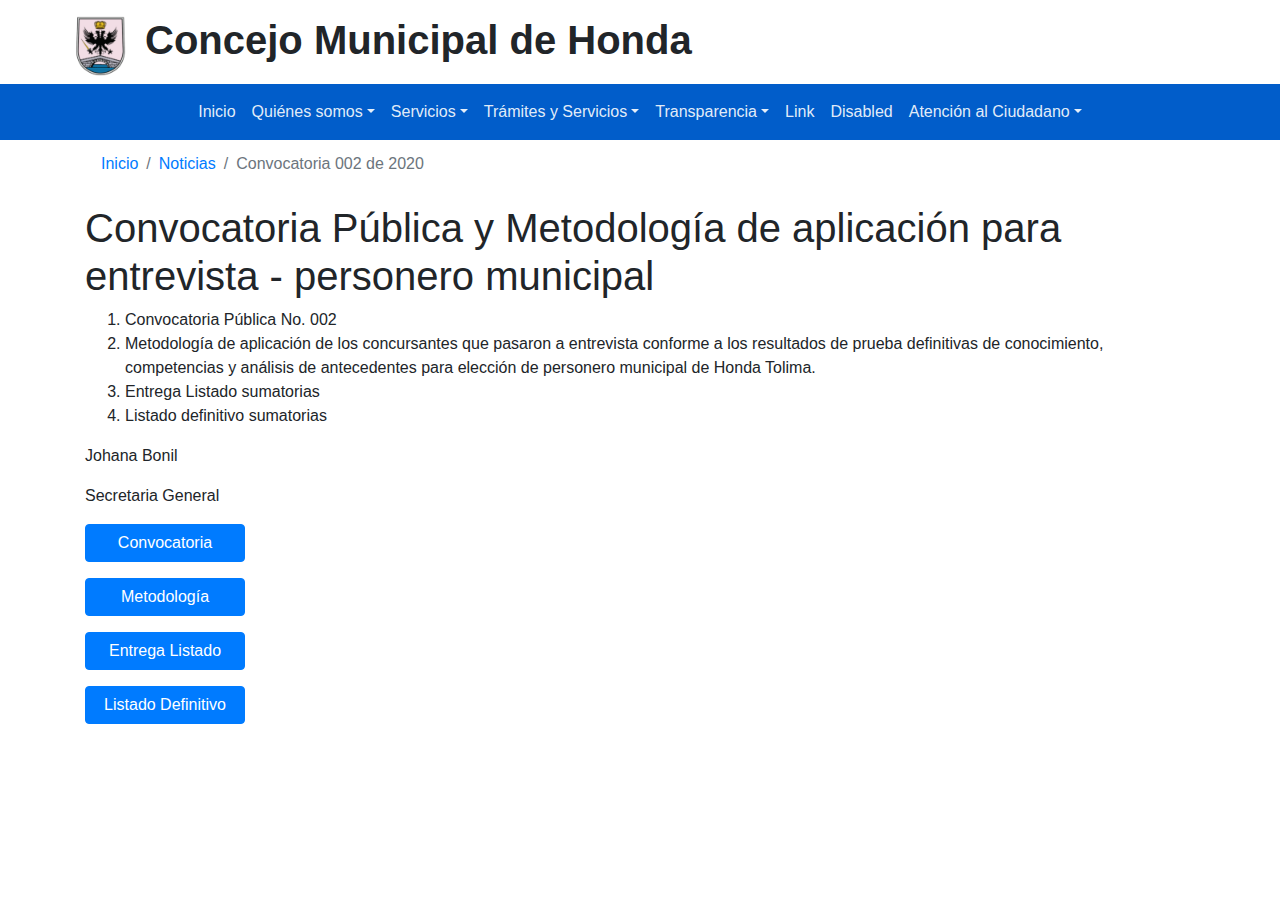
==== convocatoria2.html @ fc45901f "first commit" ====
<!DOCTYPE html>
<html lang="es">
    <head>
        <meta charset="utf-8">
        <meta name="viewport" content="width=device-width, initial-scale=1, shrink-to-fit=no">

        <title>Concejo de Honda | Convocatoria</title>

        <link href="static/css/bootstrap.min.css" rel="stylesheet">
        <link href="static/css/style.css" rel="stylesheet">
    </head>
    <body>
        <header>
            <div >
                <!-- <a href="https://getbootstrap.com/" class="d-block px-3 py-2 text-center text-bold text-danger bg-success old-bv">There's a newer version of Bootstrap 4!</a> -->
                <div class="container">
                    <div class="row pb-2 header">
                        <div>
                            <img src="static/img/escudo.png" class="mt-3 escudo" alt="">
                        </div>
                        <div class="col col-lg-10 mt-3">
                            <h1 class="font-weight-bold">Concejo Municipal de Honda</h1>
                            <!-- <h4 class="text-danger font-weight-bold">Voluntarios de Honda</h4> -->
                        </div>
                        <!-- <div class="col col-lg-1"></div> -->
                    </div>
                </div>
                <nav class="navbar navbar-expand-lg navbar-dark bg-dark" id="navbar">
                    <button class="navbar-toggler" type="button" data-toggle="collapse" data-target="#navbarsExample08" aria-controls="navbarsExample08" aria-expanded="false" aria-label="Toggle navigation">
                        <span class="navbar-toggler-icon"></span>
                    </button>

                    <div class="collapse navbar-collapse justify-content-md-center" id="navbarsExample08">
                        <ul class="navbar-nav">
                            <li class="nav-item active">
                                <a class="nav-link" href="index.html">Inicio <span class="sr-only">(current)</span></a>
                            </li>
                            <li class="nav-item dropdown">
                                <a class="nav-link dropdown-toggle" href="#" id="navbarDropdownNosotros" data-toggle="dropdown" aria-haspopup="true" aria-expanded="false">Quiénes somos</a>
                                <div class="dropdown-menu" aria-labelledby="navbarDropdownNosotros">
                                    <a class="dropdown-item" href="#">Nosotros</a>
                                    <a class="dropdown-item" href="mision.html">Misión y Visión</a>
                                    <a class="dropdown-item" href="objetivos.html">Objetivos</a>
                                    <a class="dropdown-item" href="#">Organigrama</a>
                                    <a class="dropdown-item" href="funcionarios.html">Funcionarios</a>
                                    <a class="dropdown-item" href="#">Directorio</a>
                                    <a class="dropdown-item" href="#">Política de protección de datos</a>
                                </div>
                            </li>
                            <li class="nav-item dropdown">
                                <a class="nav-link dropdown-toggle" href="#" id="navbarDropdownServicio" data-toggle="dropdown" aria-haspopup="true" aria-expanded="false">Servicios</a>
                                <div class="dropdown-menu" aria-labelledby="navbarDropdownServicio">
                                    <a class="dropdown-item" href="#">Servicio1</a>
                                    <a class="dropdown-item" href="#">Servicio2</a>
                                    <a class="dropdown-item" href="#">Servicio3</a>
                                    <a class="dropdown-item" href="#">Servicio4</a>
                                </div>
                            </li>
                            <li class="nav-item dropdown">
                                <a class="nav-link dropdown-toggle" href="#" id="navbarDropdownTransparencia" data-toggle="dropdown" aria-haspopup="true" aria-expanded="false">Trámites y Servicios</a>
                                <div class="dropdown-menu" aria-labelledby="navbarDropdownTrámites">
                                    <a class="dropdown-item" href="#">Trámites1</a>
                                    <a class="dropdown-item" href="#">Trámites2</a>
                                    <a class="dropdown-item" href="#">Trámites3</a>
                                    <a class="dropdown-item" href="#">Trámites4</a>
                                </div>
                            </li>
                            <li class="nav-item dropdown">
                                <a class="nav-link dropdown-toggle" href="#" id="navbarDropdownTransparencia" data-toggle="dropdown" aria-haspopup="true" aria-expanded="false">Transparencia</a>
                                <div class="dropdown-menu" aria-labelledby="navbarDropdownTransparencia">
                                    <a class="dropdown-item" href="#">Ley de Transparencia</a>
                                    <a class="dropdown-item" href="#">Transparencia2</a>
                                    <a class="dropdown-item" href="#">Transparencia3</a>
                                    <a class="dropdown-item" href="#">Transparencia4</a>
                                </div>
                            </li>
                            <li class="nav-item">
                                <a class="nav-link" href="#">Link</a>
                            </li>
                            <li class="nav-item">
                                <a class="nav-link disabled" href="#">Disabled</a>
                            </li>
                            <li class="nav-item dropdown">
                                <a class="nav-link dropdown-toggle" href="http://example.com" id="dropdown08" data-toggle="dropdown" aria-haspopup="true" aria-expanded="false">Atención al Ciudadano</a>
                                <div class="dropdown-menu" aria-labelledby="dropdown08">
                                    <a class="dropdown-item" href="contacto.html">Contacto</a>
                                    <a class="dropdown-item" href="#">Another action</a>
                                    <a class="dropdown-item" href="#">Something else here</a>
                                </div>
                            </li>
                        </ul>
                    </div>
                </nav>
            </div>
        </header>

        <div id="content">
            <div class="container">
                <nav style="--bs-breadcrumb-divider: '>';" aria-label="breadcrumb">
                    <ol class="breadcrumb">
                        <li class="breadcrumb-item"><a href="index.html">Inicio</a></li>
                        <li class="breadcrumb-item"><a href="noticias.html">Noticias</a></li>
                        <li class="breadcrumb-item active" aria-current="page">Convocatoria 002 de 2020</li>
                    </ol>
                </nav>
                <h1>Convocatoria Pública y Metodología de aplicación para entrevista - personero municipal </h1>
                <ol>
                    <li>Convocatoria Pública No. 002</li>
                    <li>Metodología de aplicación de los concursantes que pasaron a entrevista conforme a los resultados de prueba definitivas de conocimiento, competencias y análisis de antecedentes para elección de personero municipal de Honda Tolima.</li>
                    <li>Entrega Listado sumatorias</li>
                    <li>Listado definitivo sumatorias</li>
                </ol>
                <p>Johana Bonil</p>
                <p>Secretaria General</p>
                <p><a class="btn btn-primary btna" role="button" data-toggle="modal" data-target="#Modal1">Convocatoria</a></p>
                <p><a class="btn btn-primary btna" role="button" data-toggle="modal" data-target="#Modal2">Metodología</a></p>
                <p><a class="btn btn-primary btna" role="button" data-toggle="modal" data-target="#Modal3">Entrega Listado</a></p>
                <p><a class="btn btn-primary btna" role="button" data-toggle="modal" data-target="#Modal4">Listado Definitivo</a></p>


                <!-- =================================== -->
            </div>
        </div>
        <!-- MODALES -->
        <!-- =================================== -->
        <div class="modal fade" id="Modal4" tabindex="-1" role="dialog" aria-labelledby="exampleModalLabel" aria-hidden="true">
            <div class="modal-dialog modal-lg" role="document">
                <div class="modal-content">
                    <div class="modal-body">
                        <button type="button" class="close" data-dismiss="modal" aria-label="Close">
                            <span aria-hidden="true">&times;</span>
                        </button>
                        <!-- <embed src="media/Pabellon1/1. SAVON NATUREL/SAVON NATUREL Ficha financiera.pdf" width="100%" height="500" style="height: 85vh;"></embed> -->
                        <object data="static/files/listado-definitivo-sumatorias-honda-tolima-1.pdf" type="application/pdf" width="100%" height="600px">
                            No tiene instalado el complemento para visualizar el documento en línea, descárguelo <a href="#">aquí.</a> Para una mejor visualización use Google Chrome.
                        </object>
                    </div>
                </div>
            </div>
        </div>
        <!-- =================================== -->
        <!-- =================================== -->
        <div class="modal fade" id="Modal3" tabindex="-1" role="dialog" aria-labelledby="exampleModalLabel" aria-hidden="true">
            <div class="modal-dialog modal-lg" role="document">
                <div class="modal-content">
                    <div class="modal-body">
                        <button type="button" class="close" data-dismiss="modal" aria-label="Close">
                            <span aria-hidden="true">&times;</span>
                        </button>
                        <!-- <embed src="media/Pabellon1/1. SAVON NATUREL/SAVON NATUREL Ficha financiera.pdf" width="100%" height="500" style="height: 85vh;"></embed> -->
                        <object data="static/files/entrega-listado-sumatorias-honda-tolima.pdf" type="application/pdf" width="100%" height="600px">
                            No tiene instalado el complemento para visualizar el documento en línea, descárguelo <a href="#">aquí.</a> Para una mejor visualización use Google Chrome.
                        </object>
                    </div>
                </div>
            </div>
        </div>
        <!-- =================================== -->
        <!-- =================================== -->
        <div class="modal fade" id="Modal2" tabindex="-1" role="dialog" aria-labelledby="exampleModalLabel" aria-hidden="true">
            <div class="modal-dialog modal-lg" role="document">
                <div class="modal-content">
                    <div class="modal-body">
                        <button type="button" class="close" data-dismiss="modal" aria-label="Close">
                            <span aria-hidden="true">&times;</span>
                        </button>
                        <!-- <embed src="media/Pabellon1/1. SAVON NATUREL/SAVON NATUREL Ficha financiera.pdf" width="100%" height="500" style="height: 85vh;"></embed> -->
                        <object data="static/files/metodologia-de-aplicacion.pdf" type="application/pdf" width="100%" height="600px">
                            No tiene instalado el complemento para visualizar el documento en línea, descárguelo <a href="#">aquí.</a> Para una mejor visualización use Google Chrome.
                        </object>
                    </div>
                </div>
            </div>
        </div>
        <!-- =================================== -->
        <!-- =================================== -->
        <div class="modal fade" id="Modal1" tabindex="-1" role="dialog" aria-labelledby="exampleModalLabel" aria-hidden="true">
            <div class="modal-dialog modal-lg" role="document">
                <div class="modal-content">
                    <div class="modal-body">
                        <button type="button" class="close" data-dismiss="modal" aria-label="Close">
                            <span aria-hidden="true">&times;</span>
                        </button>
                        <!-- <embed src="media/Pabellon1/1. SAVON NATUREL/SAVON NATUREL Ficha financiera.pdf" width="100%" height="500" style="height: 85vh;"></embed> -->
                        <object data="static/files/convocatoria-publica-no-002-de-2020.pdf" type="application/pdf" width="100%" height="600px">
                            No tiene instalado el complemento para visualizar el documento en línea, descárguelo <a href="#">aquí.</a> Para una mejor visualización use Google Chrome.
                        </object>
                    </div>
                </div>
            </div>
        </div>
        <!-- =================================== -->
        <script src="static/js/jquery-3.5.1.min.js"></script>
        <script src="https://ajax.googleapis.com/ajax/libs/jquery/1.11.2/jquery.min.js"></script>
        <script src="static/js/bootstrap.min.js"></script>
        <script type="text/javascript">
            // When the user scrolls the page, execute myFunction
            window.onscroll = function() {myFunction()};

            // Get the navbar
            var navbar = document.getElementById("navbar");
            // var titulo = document.getElementById("titulo");

            // Get the offset position of the navbar
            var sticky = navbar.offsetTop;

            // Add the sticky class to the navbar when you reach its scroll position. Remove "sticky" when you leave the scroll position
            function myFunction() {
                if (window.pageYOffset >= sticky) {
                    navbar.classList.add("fixed-top")
                    // titulo.classList.remove("d-none")
                } else {
                    navbar.classList.remove("fixed-top");
                    // titulo.classList.add("d-none")
                }
            }

        </script>
        <script type="text/javascript" src="static/js/jQuery.paginate.js"></script>
        <script>
            $('#pagination-1').paginate({
            	items_per_page: 6
            });
        </script>
    </body>
</html>
---- static/css/style.css ----
.bg-dark{
    background-color: #015dca !important;
}

.nav-link{
    color: rgba(255, 255, 255, 0.9) !important;
}

.escudo{
    /* margin-top: 10px; */
    width: 60px;
    height: 60px;
}

p.date {
    color:#ccc;
    font-family: georgia, serif;
    font-size: 12px;
    font-style: italic;
}

.breadcrumb{
    background-color: transparent !important;
}

.btna{
    min-width: 160px;
    max-width: 160px;
}
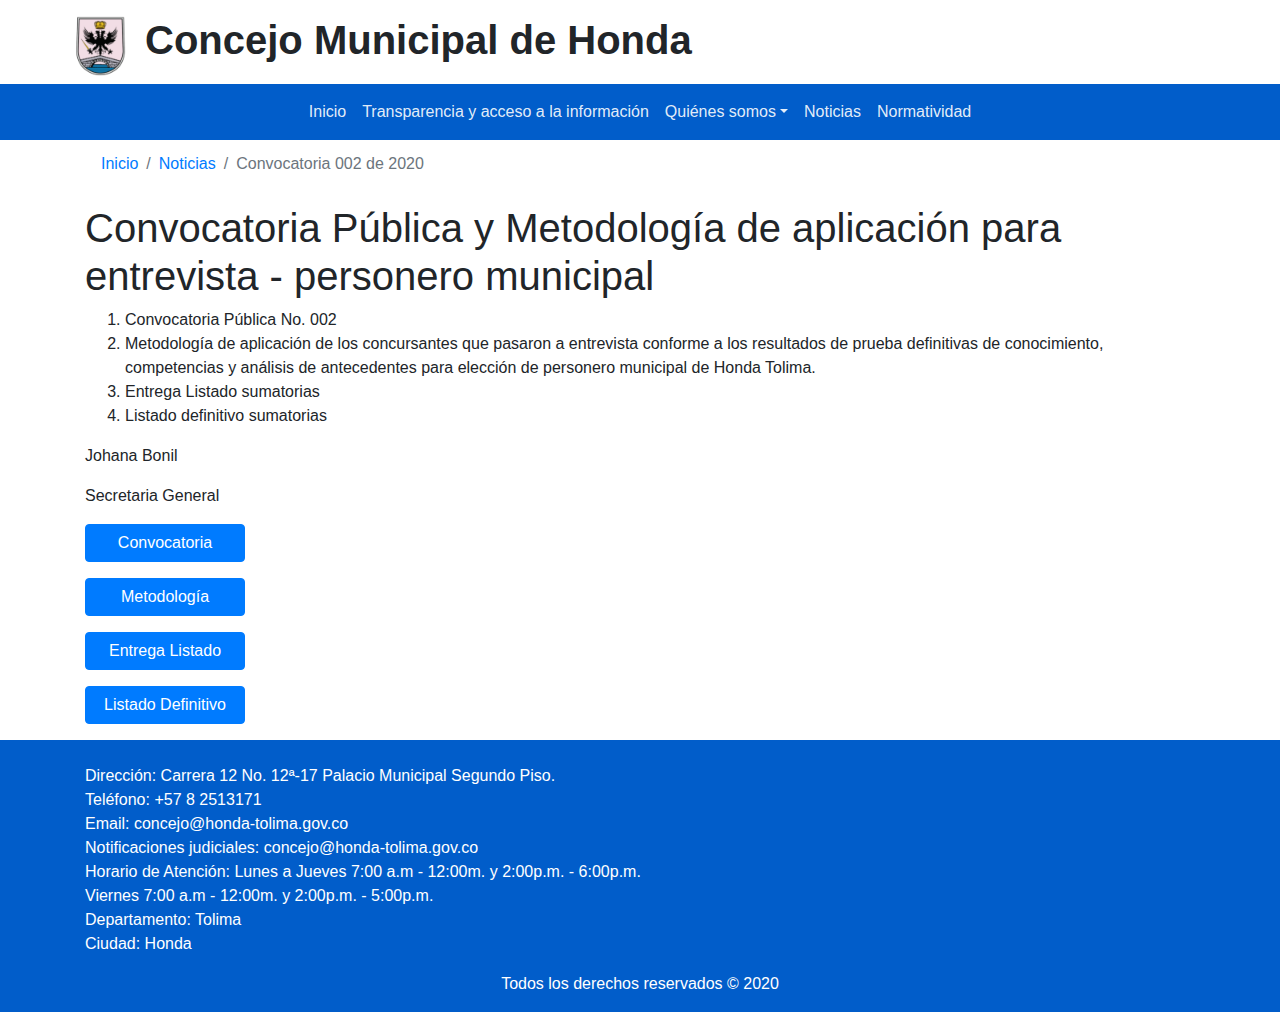
==== commit 4430c319: "agregando footer" ====
--- a/convocatoria2.html
+++ b/convocatoria2.html
@@ -35,58 +35,23 @@
                             <li class="nav-item active">
                                 <a class="nav-link" href="index.html">Inicio <span class="sr-only">(current)</span></a>
                             </li>
+                            <li class="nav-item active">
+                                <a class="nav-link" href="transparencia.html">Transparencia y acceso a la información</a>
+                            </li>
                             <li class="nav-item dropdown">
                                 <a class="nav-link dropdown-toggle" href="#" id="navbarDropdownNosotros" data-toggle="dropdown" aria-haspopup="true" aria-expanded="false">Quiénes somos</a>
                                 <div class="dropdown-menu" aria-labelledby="navbarDropdownNosotros">
                                     <a class="dropdown-item" href="#">Nosotros</a>
-                                    <a class="dropdown-item" href="mision.html">Misión y Visión</a>
-                                    <a class="dropdown-item" href="objetivos.html">Objetivos</a>
-                                    <a class="dropdown-item" href="#">Organigrama</a>
-                                    <a class="dropdown-item" href="funcionarios.html">Funcionarios</a>
-                                    <a class="dropdown-item" href="#">Directorio</a>
-                                    <a class="dropdown-item" href="#">Política de protección de datos</a>
+                                    <a class="dropdown-item" href="#">Misión y Visión</a>
+                                    <a class="dropdown-item" href="#">Objetivos</a>
+                                    <a class="dropdown-item" href="funcionarios.html">Directorio de funcionarios</a>
                                 </div>
                             </li>
-                            <li class="nav-item dropdown">
-                                <a class="nav-link dropdown-toggle" href="#" id="navbarDropdownServicio" data-toggle="dropdown" aria-haspopup="true" aria-expanded="false">Servicios</a>
-                                <div class="dropdown-menu" aria-labelledby="navbarDropdownServicio">
-                                    <a class="dropdown-item" href="#">Servicio1</a>
-                                    <a class="dropdown-item" href="#">Servicio2</a>
-                                    <a class="dropdown-item" href="#">Servicio3</a>
-                                    <a class="dropdown-item" href="#">Servicio4</a>
-                                </div>
-                            </li>
-                            <li class="nav-item dropdown">
-                                <a class="nav-link dropdown-toggle" href="#" id="navbarDropdownTransparencia" data-toggle="dropdown" aria-haspopup="true" aria-expanded="false">Trámites y Servicios</a>
-                                <div class="dropdown-menu" aria-labelledby="navbarDropdownTrámites">
-                                    <a class="dropdown-item" href="#">Trámites1</a>
-                                    <a class="dropdown-item" href="#">Trámites2</a>
-                                    <a class="dropdown-item" href="#">Trámites3</a>
-                                    <a class="dropdown-item" href="#">Trámites4</a>
-                                </div>
-                            </li>
-                            <li class="nav-item dropdown">
-                                <a class="nav-link dropdown-toggle" href="#" id="navbarDropdownTransparencia" data-toggle="dropdown" aria-haspopup="true" aria-expanded="false">Transparencia</a>
-                                <div class="dropdown-menu" aria-labelledby="navbarDropdownTransparencia">
-                                    <a class="dropdown-item" href="#">Ley de Transparencia</a>
-                                    <a class="dropdown-item" href="#">Transparencia2</a>
-                                    <a class="dropdown-item" href="#">Transparencia3</a>
-                                    <a class="dropdown-item" href="#">Transparencia4</a>
-                                </div>
-                            </li>
                             <li class="nav-item">
-                                <a class="nav-link" href="#">Link</a>
+                                <a class="nav-link" href="noticias.html">Noticias</a>
                             </li>
                             <li class="nav-item">
-                                <a class="nav-link disabled" href="#">Disabled</a>
-                            </li>
-                            <li class="nav-item dropdown">
-                                <a class="nav-link dropdown-toggle" href="http://example.com" id="dropdown08" data-toggle="dropdown" aria-haspopup="true" aria-expanded="false">Atención al Ciudadano</a>
-                                <div class="dropdown-menu" aria-labelledby="dropdown08">
-                                    <a class="dropdown-item" href="contacto.html">Contacto</a>
-                                    <a class="dropdown-item" href="#">Another action</a>
-                                    <a class="dropdown-item" href="#">Something else here</a>
-                                </div>
+                                <a class="nav-link" href="normatividad.html">Normatividad</a>
                             </li>
                         </ul>
                     </div>
@@ -121,6 +86,30 @@
                 <!-- =================================== -->
             </div>
         </div>
+        <footer class="text-white bg-dark mt-auto pt-4">
+            <div class="container">
+                <div class="row">
+                    <div class="col">
+                        <ul class="list-unstyled ">
+                            <li>Dirección: Carrera 12 No. 12ª-17 Palacio Municipal Segundo Piso.</li>
+                            <li>Teléfono: +57 8 2513171</li>
+                            <li>Email: concejo@honda-tolima.gov.co</li>
+                            <li>Notificaciones judiciales: concejo@honda-tolima.gov.co</li>
+                            <li>Horario de Atención: Lunes a Jueves 7:00 a.m - 12:00m. y 2:00p.m. - 6:00p.m.</li>
+                            <li>Viernes 7:00 a.m - 12:00m. y 2:00p.m. - 5:00p.m.</li>
+                            <li>Departamento: Tolima</li>
+                            <li>Ciudad: Honda</li>
+                        </ul>
+                    </div>
+                </div>
+                <div class="row">
+                    <div class="col">
+
+                        <p class="text-center">Todos los derechos reservados &copy; 2020</p>
+                    </div>
+                </div>
+            </div>
+        </footer>
         <!-- MODALES -->
         <!-- =================================== -->
         <div class="modal fade" id="Modal4" tabindex="-1" role="dialog" aria-labelledby="exampleModalLabel" aria-hidden="true">
